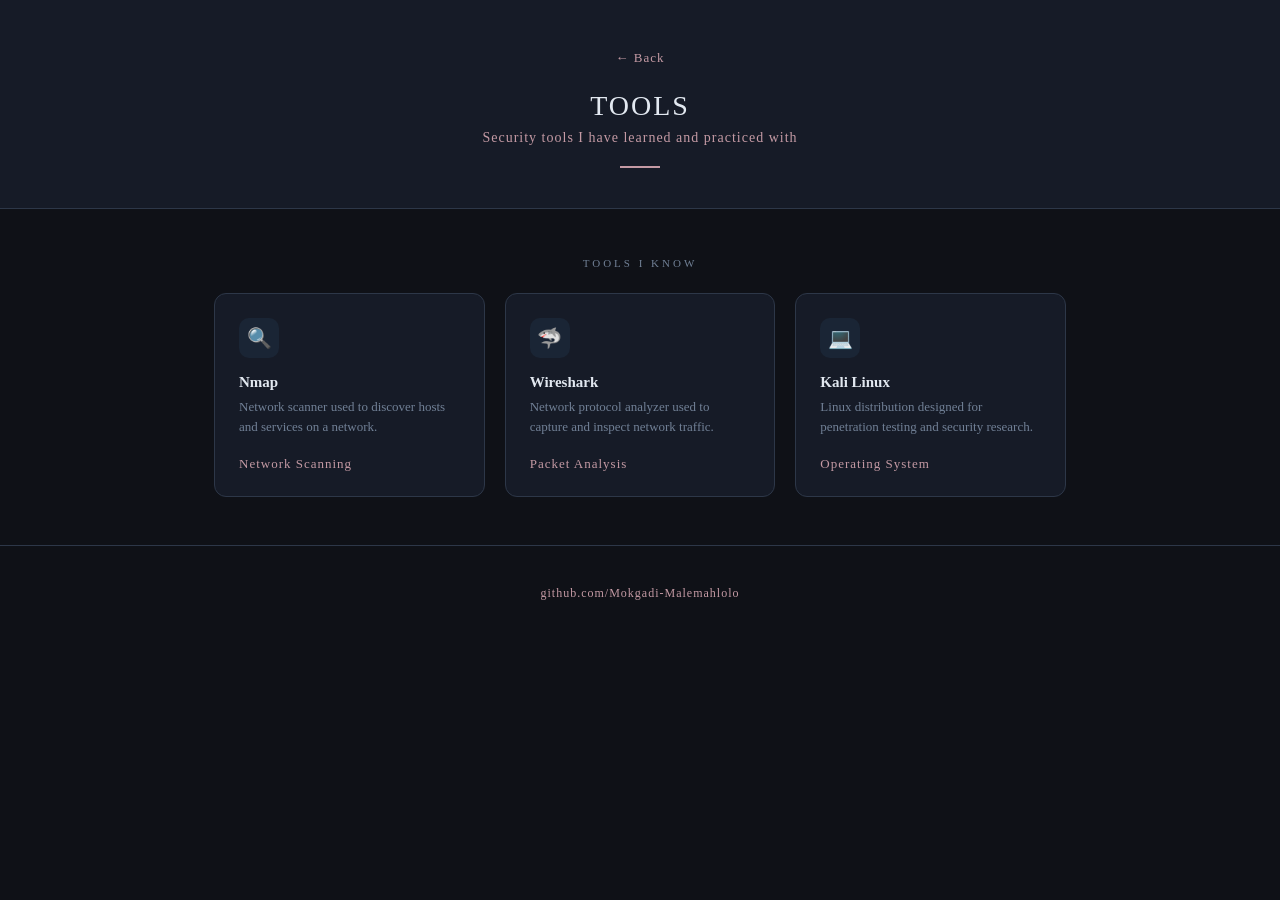
==== tools/index.html @ 9e4b3736 "Add tools, labs and writeups pages" ====
<!DOCTYPE html>
<html lang="en">
<head>
  <meta charset="UTF-8">
  <meta name="viewport" content="width=device-width, initial-scale=1.0">
  <title>Tools | Mokgadi</title>
  <link rel="stylesheet" href="../style.css">
</head>
<body>

  <header>
    <a class="back" href="../index.html">← Back</a>
    <h1>Tools</h1>
    <p class="role">Security tools I have learned and practiced with</p>
    <div class="divider"></div>
  </header>

  <main>
    <p class="section-title">Tools I Know</p>

    <div class="grid">

      <div class="card">
        <div class="card-icon icon-tools">🔍</div>
        <h2>Nmap</h2>
        <p>Network scanner used to discover hosts and services on a network.</p>
        <div class="card-arrow">Network Scanning</div>
      </div>

      <div class="card">
        <div class="card-icon icon-tools">🦈</div>
        <h2>Wireshark</h2>
        <p>Network protocol analyzer used to capture and inspect network traffic.</p>
        <div class="card-arrow">Packet Analysis</div>
      </div>

      <div class="card">
        <div class="card-icon icon-tools">💻</div>
        <h2>Kali Linux</h2>
        <p>Linux distribution designed for penetration testing and security research.</p>
        <div class="card-arrow">Operating System</div>
      </div>

    </div>
  </main>

  <footer>
    <a href="https://github.com/Mokgadi-Malemahlolo" target="_blank">github.com/Mokgadi-Malemahlolo</a>
  </footer>

</body>
</html>
---- style.css ----
/* ══════════════════════════════════════
   RESET
   Removes default browser spacing
══════════════════════════════════════ */
* {
  margin: 0;
  padding: 0;
  box-sizing: border-box;
}

/* Fix blue link color everywhere */
a {
  color: inherit;
  text-decoration: none;
}


/* ══════════════════════════════════════
   PAGE / BODY
   Dark theme fits cybersecurity vibes
══════════════════════════════════════ */
body {
  font-family: 'Georgia', serif;
  background-color: #0f1117;   /* very dark background */
  color: #e2e8f0;              /* light text */
  min-height: 100vh;
}


/* ══════════════════════════════════════
   HEADER
══════════════════════════════════════ */
header {
  background-color: #161b27;   /* slightly lighter dark */
  border-bottom: 1px solid #2d3748;
  padding: 3rem 2rem 2.5rem;
  text-align: center;
}

/* Circle with initials */
.avatar {
  width: 72px;
  height: 72px;
  border-radius: 50%;
  background-color: #e8c4cc;   /* keeping your pink touch */
  display: flex;
  align-items: center;
  justify-content: center;
  font-size: 24px;
  font-weight: 600;
  color: #8b3a4a;
  margin: 0 auto 1.25rem;
}

/* Your name */
header h1 {
  font-size: 28px;
  font-weight: 400;
  letter-spacing: 2px;
  text-transform: uppercase;
  color: #e2e8f0;
}

/* Subtitle */
.role {
  margin-top: 0.5rem;
  font-size: 14px;
  color: #c49aa4;              /* pink accent */
  letter-spacing: 1px;
}

/* Bio paragraph */
.bio {
  margin-top: 0.75rem;
  font-size: 13px;
  color: #718096;
  max-width: 420px;
  margin-left: auto;
  margin-right: auto;
  line-height: 1.6;
  font-style: italic;
}

/* Pink divider line */
.divider {
  width: 40px;
  height: 2px;
  background-color: #c49aa4;
  margin: 1.25rem auto 0;
}


/* ══════════════════════════════════════
   MAIN CONTENT
══════════════════════════════════════ */
main {
  max-width: 900px;
  margin: 3rem auto;
  padding: 0 1.5rem;
}

/* "MY LEARNING" label */
.section-title {
  font-size: 11px;
  letter-spacing: 3px;
  text-transform: uppercase;
  color: #718096;
  margin-bottom: 1.5rem;
  text-align: center;
}


/* ══════════════════════════════════════
   GRID
   Forces 3 cards side by side
══════════════════════════════════════ */
.grid {
  display: grid;
  grid-template-columns: repeat(3, 1fr); /* 3 equal columns */
  gap: 1.25rem;
}


/* ══════════════════════════════════════
   CARDS
══════════════════════════════════════ */
.card {
  background-color: #161b27;
  border: 1px solid #2d3748;
  border-radius: 12px;
  padding: 1.5rem;
  text-decoration: none;
  color: inherit;
  display: block;
  transition: transform 0.2s, border-color 0.2s;
}

/* Card lifts on hover with pink border */
.card:hover {
  transform: translateY(-3px);
  border-color: #c49aa4;
}


/* ══════════════════════════════════════
   CARD ICONS
══════════════════════════════════════ */
.card-icon {
  width: 40px;
  height: 40px;
  border-radius: 10px;
  display: flex;
  align-items: center;
  justify-content: center;
  font-size: 20px;
  margin-bottom: 1rem;
}

.icon-tools    { background-color: #1a2535; }
.icon-labs     { background-color: #1a2535; }
.icon-writeups { background-color: #1a2535; }

/* Card title */
.card h2 {
  font-size: 15px;
  font-weight: 600;
  color: #e2e8f0;
  margin-bottom: 0.4rem;
}

/* Card description */
.card p {
  font-size: 13px;
  color: #718096;
  line-height: 1.5;
}

/* "Explore →" link */
.card-arrow {
  margin-top: 1.25rem;
  font-size: 13px;
  color: #c49aa4;              /* pink */
  letter-spacing: 1px;
}


/* ══════════════════════════════════════
   FOOTER
══════════════════════════════════════ */
footer {
  text-align: center;
  padding: 2.5rem 1rem;
  font-size: 12px;
  color: #4a5568;
  letter-spacing: 1px;
  border-top: 1px solid #2d3748;
  margin-top: 3rem;
}

footer a {
  color: #c49aa4;
  text-decoration: none;
}

/* ══════════════════════════════════════
   BACK BUTTON
══════════════════════════════════════ */
.back {
  display: inline-block;
  margin-bottom: 1.5rem;
  font-size: 13px;
  color: #c49aa4;
  text-decoration: none;
  letter-spacing: 1px;
}

.back:hover {
  text-decoration: underline;
}
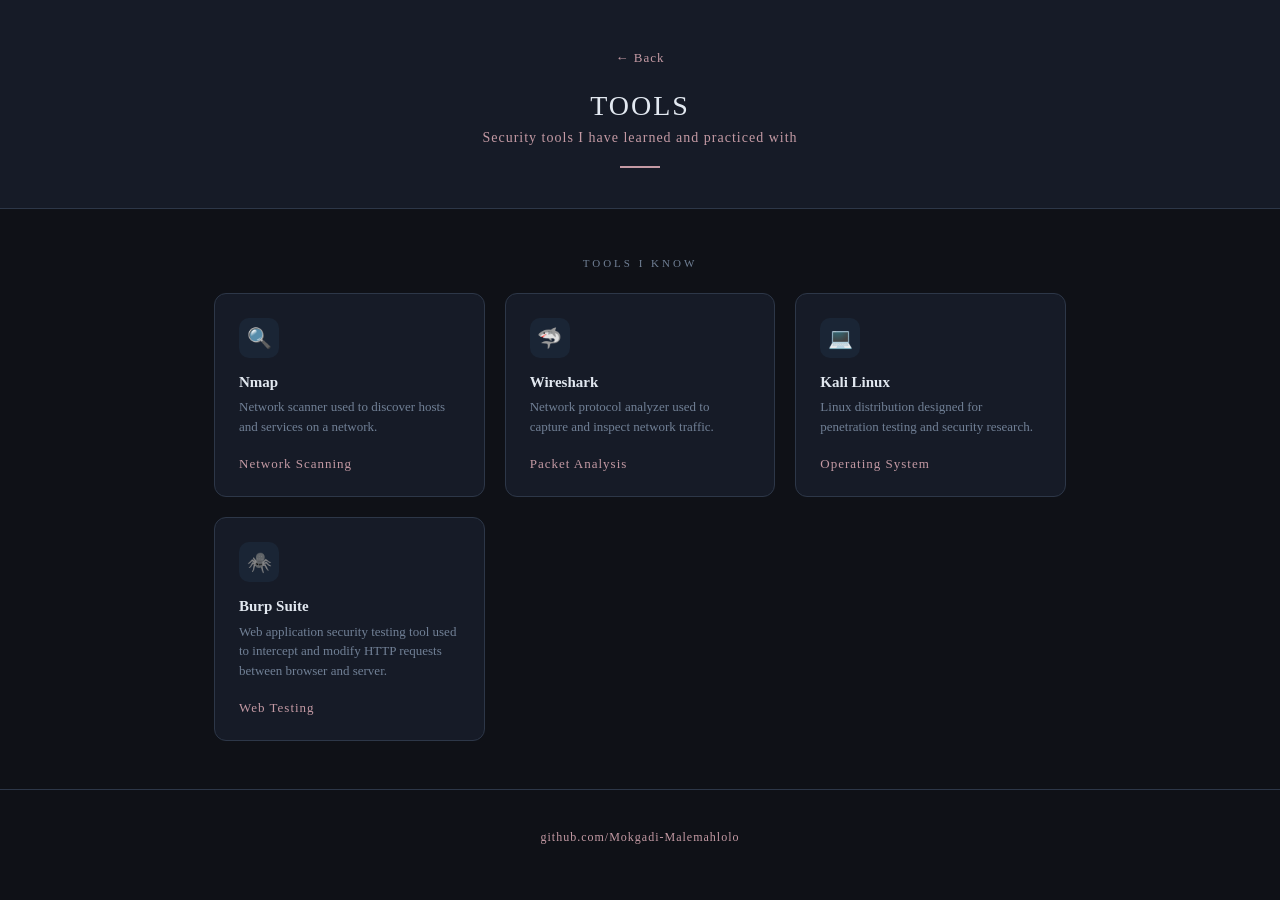
==== commit faf34f18: "Fix labs filename typo" ====
--- a/tools/index.html
+++ b/tools/index.html
@@ -41,6 +41,15 @@
         <div class="card-arrow">Operating System</div>
       </div>
 
+      <div class="card">
+       <div class="card-icon icon-tools">🕷️</div>
+       <h2>Burp Suite</h2>
+       <p>Web application security testing tool used to intercept and modify HTTP requests between browser and server.</p>
+       <div class="card-arrow">Web Testing</div>
+      </div>
+
+
+
     </div>
   </main>
 
